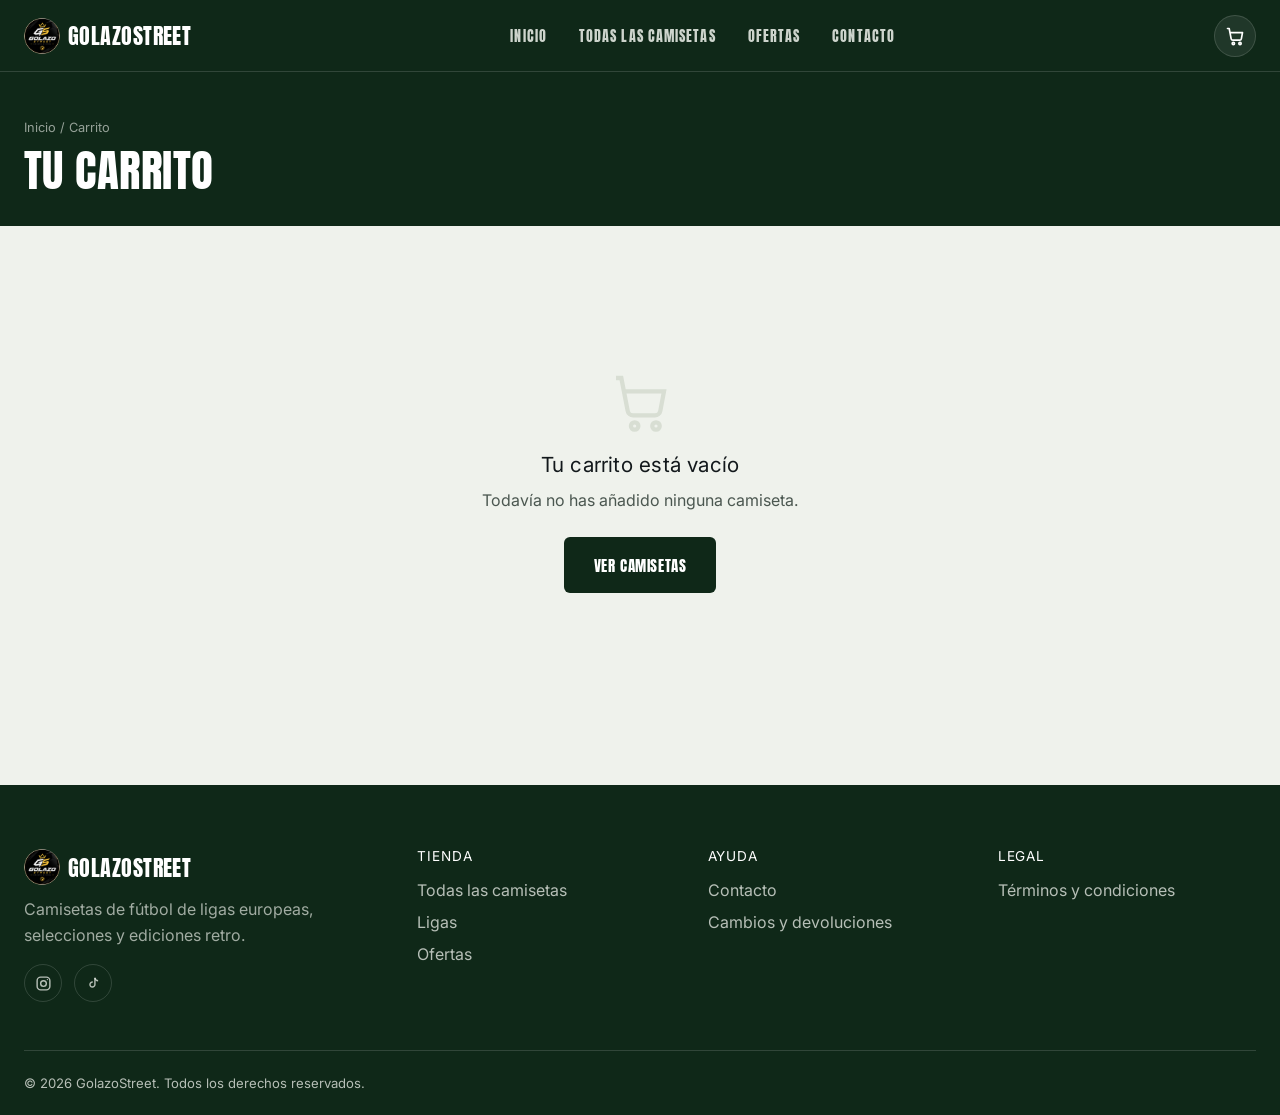
==== carrito.html @ 6dd8e87e "Actualizo la tienda" ====
<!DOCTYPE html>
<html lang="es">
<head>
  <meta charset="UTF-8" />
  <meta name="viewport" content="width=device-width, initial-scale=1.0" />
  <title>Tu carrito — GolazoStreet</title>
  <meta name="description" content="Revisa tu carrito y completa el pago con tarjeta, PayPal o Revolut." />
  <link rel="icon" type="image/png" sizes="32x32" href="assets/icons/favicon-32.png" />
  <link rel="icon" type="image/png" sizes="16x16" href="assets/icons/favicon-16.png" />
  <link rel="apple-touch-icon" sizes="180x180" href="assets/icons/apple-touch-icon.png" />
  <link rel="preconnect" href="https://fonts.googleapis.com" />
  <link rel="preconnect" href="https://fonts.gstatic.com" crossorigin />
  <link href="https://fonts.googleapis.com/css2?family=Anton&family=Inter:wght@400;500;600;700;800&display=swap" rel="stylesheet" />
  <link rel="stylesheet" href="css/style.css" />
</head>
<body>
  <a class="skip-link" href="#contenido-principal">Saltar al contenido</a>

  <header class="site-header">
    <div class="container">
      <a href="index.html" class="brand">
        <img src="assets/images/brand-icon.png" alt="" class="brand-icon" width="36" height="36" />
        <span data-store-name>GolazoStreet</span>
      </a>

      <nav class="main-nav" id="menu-principal">
        <ul>
          <li><a href="index.html" data-nav="index.html">Inicio</a></li>
          <li><a href="productos.html" data-nav="productos.html">Todas las camisetas</a></li>
          <li><a href="productos.html?oferta=1" data-nav="productos.html?oferta=1">Ofertas</a></li>
          <li><a href="contacto.html" data-nav="contacto.html">Contacto</a></li>
        </ul>
      </nav>

      <div class="header-actions">
        <a href="carrito.html" class="icon-btn" aria-label="Ver carrito">
          <svg viewBox="0 0 24 24" fill="none" stroke="currentColor" stroke-width="2" stroke-linecap="round" stroke-linejoin="round"><path d="M3 3h2l2.4 12.4a2 2 0 0 0 2 1.6h8.2a2 2 0 0 0 2-1.6L21 8H6" /><circle cx="10" cy="21" r="1.4" /><circle cx="18" cy="21" r="1.4" /></svg>
          <span class="cart-count" data-cart-count style="display:none">0</span>
        </a>
        <button class="menu-toggle" aria-label="Abrir menú" aria-expanded="false" aria-controls="menu-principal">
          <span></span><span></span><span></span>
        </button>
      </div>
    </div>
  </header>

  <div class="page-banner">
    <div class="container">
      <div class="breadcrumbs"><a href="index.html">Inicio</a> / Carrito</div>
      <h1>Tu carrito</h1>
    </div>
  </div>

  <main id="contenido-principal">
    <section class="section" style="padding-top: var(--space-7);">
      <div class="container" id="carrito-contenedor">
        <!-- Se rellena por JS -->
      </div>
    </section>
  </main>

  <footer class="site-footer">
    <div class="container">
      <div class="footer-grid">
        <div class="footer-brand">
          <a href="index.html" class="brand">
            <img src="assets/images/brand-icon.png" alt="" class="brand-icon" width="36" height="36" />
            <span data-store-name>GolazoStreet</span>
          </a>
          <p>Camisetas de fútbol de ligas europeas, selecciones y ediciones retro.</p>
          <div class="footer-social">
            <a href="#" data-social="instagram" aria-label="Instagram">
              <svg viewBox="0 0 24 24" fill="none" stroke="currentColor" stroke-width="2"><rect x="3" y="3" width="18" height="18" rx="5" /><circle cx="12" cy="12" r="4" /><circle cx="17.5" cy="6.5" r="1" fill="currentColor" stroke="none" /></svg>
            </a>
            <a href="#" data-social="tiktok" aria-label="TikTok">
              <svg viewBox="0 0 24 24" fill="none" stroke="currentColor" stroke-width="2"><path d="M14 4v9.5a3.5 3.5 0 1 1-3-3.46" /><path d="M14 4c.5 2.5 2.2 4 4.5 4.2" /></svg>
            </a>
          </div>
        </div>
        <div class="footer-col">
          <h4>Tienda</h4>
          <ul>
            <li><a href="productos.html">Todas las camisetas</a></li>
            <li><a href="index.html#ligas">Ligas</a></li>
            <li><a href="productos.html?oferta=1">Ofertas</a></li>
          </ul>
        </div>
        <div class="footer-col">
          <h4>Ayuda</h4>
          <ul>
            <li><a href="contacto.html">Contacto</a></li>
            <li><a href="contacto.html">Cambios y devoluciones</a></li>
          </ul>
        </div>
        <div class="footer-col">
          <h4>Legal</h4>
          <ul>
            <li><a href="pages/terminos.html">Términos y condiciones</a></li>
          </ul>
        </div>
      </div>
      <div class="footer-bottom">
        <span>© <span data-store-year>2026</span> <span data-store-name>GolazoStreet</span>. Todos los derechos reservados.</span>
      </div>
    </div>
  </footer>

  <script src="js/config.js"></script>
  <script src="js/jersey-svg.js"></script>
  <script src="js/products-data.js"></script>
  <script src="js/cart.js"></script>
  <script src="js/shipping-data.js"></script>
  <script src="js/app.js"></script>
  <script src="js/payments.js"></script>
  <script src="js/cart-page.js"></script>
</body>
</html>
---- css/style.css ----
/* ==========================================================================
   GolazoStreet — Sistema de diseño
   Paleta: verde césped nocturno + blanco tiza + dorado trofeo + rojo tarjeta
   Tipografía: Anton (display, estilo marcador/dorsal) + Inter (texto)
   Firma visual: dorsal numerado (bloque de número estilo camiseta)
   ========================================================================== */

:root {
  /* Color */
  --pitch-dark: #0f2818;
  --pitch: #1b4332;
  --pitch-light: #2d6a4f;
  --chalk: #eff2ec;
  --chalk-soft: #e2e7dc;
  --white: #ffffff;
  --gold: #ffb627;
  --gold-dark: #e29f1e;
  --ink: #12181b;
  --ink-soft: #4b5750;
  --line: #d8ded3;
  --line-dark: rgba(255, 255, 255, 0.14);
  --red-card: #e63946;
  --red-card-dark: #c22c38;

  /* Tipografía */
  --font-display: "Anton", "Arial Narrow", sans-serif;
  --font-body: "Inter", -apple-system, BlinkMacSystemFont, "Segoe UI", sans-serif;

  /* Espaciado */
  --space-1: 0.25rem;
  --space-2: 0.5rem;
  --space-3: 0.75rem;
  --space-4: 1rem;
  --space-5: 1.5rem;
  --space-6: 2rem;
  --space-7: 3rem;
  --space-8: 4rem;
  --space-9: 6rem;

  /* Layout */
  --max-width: 1280px;
  --radius-sm: 6px;
  --radius-md: 12px;
  --radius-lg: 20px;
  --shadow-sm: 0 1px 2px rgba(15, 40, 24, 0.08), 0 1px 1px rgba(15, 40, 24, 0.06);
  --shadow-md: 0 8px 24px rgba(15, 40, 24, 0.12);
  --shadow-lg: 0 20px 48px rgba(15, 40, 24, 0.18);
  --header-height: 72px;
}

/* ==========================================================================
   Reset
   ========================================================================== */

*,
*::before,
*::after {
  box-sizing: border-box;
}

html {
  scroll-behavior: smooth;
}

@media (prefers-reduced-motion: reduce) {
  html {
    scroll-behavior: auto;
  }
  *,
  *::before,
  *::after {
    animation-duration: 0.001ms !important;
    animation-iteration-count: 1 !important;
    transition-duration: 0.001ms !important;
    scroll-behavior: auto !important;
  }
}

body {
  margin: 0;
  font-family: var(--font-body);
  color: var(--ink);
  background: var(--chalk);
  -webkit-font-smoothing: antialiased;
  overflow-x: hidden;
}

img {
  max-width: 100%;
  display: block;
}

a {
  color: inherit;
  text-decoration: none;
}

button {
  font-family: inherit;
  cursor: pointer;
}

ul {
  list-style: none;
  margin: 0;
  padding: 0;
}

h1, h2, h3, h4 {
  margin: 0;
  font-family: var(--font-display);
  font-weight: 400;
  letter-spacing: 0.01em;
  line-height: 1.05;
  text-transform: uppercase;
}

p {
  margin: 0;
  line-height: 1.6;
  color: var(--ink-soft);
}

input, select, textarea {
  font-family: inherit;
  font-size: 0.85rem;
}

:focus-visible {
  outline: 3px solid var(--gold);
  outline-offset: 2px;
}

.container {
  max-width: var(--max-width);
  margin: 0 auto;
  padding: 0 var(--space-5);
}

@media (max-width: 640px) {
  .container {
    padding: 0 var(--space-4);
  }
}

.visually-hidden {
  position: absolute;
  width: 1px;
  height: 1px;
  overflow: hidden;
  clip: rect(0 0 0 0);
  white-space: nowrap;
}

.skip-link {
  position: absolute;
  left: -999px;
  top: 0;
  background: var(--gold);
  color: var(--ink);
  padding: var(--space-3) var(--space-4);
  z-index: 1000;
  font-weight: 700;
}

.skip-link:focus {
  left: var(--space-4);
  top: var(--space-4);
}

/* ==========================================================================
   Utilidades
   ========================================================================== */

.eyebrow {
  display: inline-flex;
  align-items: center;
  gap: var(--space-2);
  font-family: var(--font-display);
  font-size: 0.8rem;
  letter-spacing: 0.14em;
  text-transform: uppercase;
  color: var(--gold-dark);
}

.eyebrow::before {
  content: "";
  width: 22px;
  height: 3px;
  background: var(--gold);
  display: inline-block;
}

.section {
  padding: var(--space-9) 0;
}

.section-head {
  display: flex;
  align-items: flex-end;
  justify-content: space-between;
  gap: var(--space-5);
  margin-bottom: var(--space-6);
  flex-wrap: wrap;
}

.section-head h2 {
  font-size: clamp(1.7rem, 3vw, 2.6rem);
  margin-top: var(--space-2);
  color: var(--pitch-dark);
}

.section--dark {
  background: var(--pitch-dark);
  color: var(--chalk);
  position: relative;
  overflow: hidden;
}

.section--dark p {
  color: rgba(239, 242, 236, 0.72);
}

.section--dark .section-head h2 {
  color: var(--white);
}

/* ==========================================================================
   Botones
   ========================================================================== */

.btn {
  display: inline-flex;
  align-items: center;
  justify-content: center;
  gap: var(--space-2);
  padding: 0.9rem 1.7rem;
  border-radius: var(--radius-sm);
  font-family: var(--font-display);
  font-size: 0.95rem;
  letter-spacing: 0.04em;
  text-transform: uppercase;
  border: 2px solid transparent;
  transition: transform 0.15s ease, box-shadow 0.15s ease, background-color 0.15s ease, color 0.15s ease;
  white-space: nowrap;
}

.btn:active {
  transform: translateY(1px);
}

.btn-primary {
  background: var(--gold);
  color: var(--ink);
}

.btn-primary:hover {
  background: var(--gold-dark);
  box-shadow: var(--shadow-md);
}

.btn-outline {
  background: transparent;
  border-color: var(--line-dark);
  color: inherit;
}

.btn-outline:hover {
  border-color: var(--gold);
  color: var(--gold);
}

.btn-dark {
  background: var(--pitch-dark);
  color: var(--white);
}

.btn-dark:hover {
  background: var(--pitch);
}

.btn-block {
  width: 100%;
}

.btn-sm {
  padding: 0.6rem 1.1rem;
  font-size: 0.8rem;
}

.btn[disabled] {
  opacity: 0.5;
  cursor: not-allowed;
}

/* ==========================================================================
   Header
   ========================================================================== */

.site-header {
  position: sticky;
  top: 0;
  z-index: 200;
  background: var(--pitch-dark);
  color: var(--chalk);
  height: var(--header-height);
  display: flex;
  align-items: center;
  border-bottom: 1px solid var(--line-dark);
}

.site-header .container {
  display: flex;
  align-items: center;
  justify-content: space-between;
  gap: var(--space-5);
  width: 100%;
}

.brand {
  display: flex;
  align-items: center;
  gap: var(--space-2);
  font-family: var(--font-display);
  font-size: 1.4rem;
  letter-spacing: 0.02em;
  color: var(--white);
  text-transform: uppercase;
  flex-shrink: 0;
}

.brand .brand-icon {
  width: 36px;
  height: 36px;
  border-radius: 50%;
  flex-shrink: 0;
  object-fit: cover;
}

.main-nav {
  flex: 1;
  display: flex;
  justify-content: center;
}

.main-nav ul {
  display: flex;
  gap: var(--space-6);
}

.main-nav a {
  font-family: var(--font-display);
  font-size: 0.85rem;
  letter-spacing: 0.08em;
  text-transform: uppercase;
  color: rgba(239, 242, 236, 0.85);
  padding: var(--space-2) 0;
  border-bottom: 2px solid transparent;
  transition: color 0.15s ease, border-color 0.15s ease;
}

.main-nav a:hover,
.main-nav a.is-active {
  color: var(--gold);
  border-color: var(--gold);
}

.header-actions {
  display: flex;
  align-items: center;
  gap: var(--space-4);
  flex-shrink: 0;
}

.icon-btn {
  position: relative;
  display: inline-flex;
  align-items: center;
  justify-content: center;
  width: 42px;
  height: 42px;
  border-radius: 50%;
  background: rgba(239, 242, 236, 0.08);
  color: var(--white);
  border: 1px solid var(--line-dark);
  transition: background-color 0.15s ease, border-color 0.15s ease;
}

.icon-btn:hover {
  background: rgba(255, 182, 39, 0.16);
  border-color: var(--gold);
}

.icon-btn svg {
  width: 20px;
  height: 20px;
}

.cart-count {
  position: absolute;
  top: -6px;
  right: -6px;
  background: var(--red-card);
  color: var(--white);
  font-size: 0.68rem;
  font-weight: 700;
  min-width: 18px;
  height: 18px;
  border-radius: 999px;
  display: flex;
  align-items: center;
  justify-content: center;
  padding: 0 4px;
  border: 2px solid var(--pitch-dark);
}

.menu-toggle {
  display: none;
  flex-direction: column;
  justify-content: center;
  gap: 5px;
  width: 42px;
  height: 42px;
  border-radius: var(--radius-sm);
  background: transparent;
  border: 1px solid var(--line-dark);
}

.menu-toggle span {
  display: block;
  width: 20px;
  height: 2px;
  background: var(--white);
  margin: 0 auto;
  transition: transform 0.2s ease, opacity 0.2s ease;
}

.menu-toggle[aria-expanded="true"] span:nth-child(1) {
  transform: translateY(7px) rotate(45deg);
}

.menu-toggle[aria-expanded="true"] span:nth-child(2) {
  opacity: 0;
}

.menu-toggle[aria-expanded="true"] span:nth-child(3) {
  transform: translateY(-7px) rotate(-45deg);
}

@media (max-width: 900px) {
  .main-nav {
    position: fixed;
    top: var(--header-height);
    left: 0;
    right: 0;
    bottom: 0;
    background: var(--pitch-dark);
    display: block;
    padding: var(--space-6) var(--space-5);
    transform: translateX(100%);
    transition: transform 0.25s ease;
    overflow-y: auto;
  }

  .main-nav.is-open {
    transform: translateX(0);
  }

  .main-nav ul {
    flex-direction: column;
    gap: 0;
  }

  .main-nav li {
    border-bottom: 1px solid var(--line-dark);
  }

  .main-nav a {
    display: block;
    padding: var(--space-4) 0;
    font-size: 1.1rem;
  }

  .menu-toggle {
    display: flex;
  }
}

/* ==========================================================================
   Hero
   ========================================================================== */

.hero-full {
  position: relative;
  overflow: hidden;
  background: linear-gradient(135deg, var(--pitch) 0%, var(--pitch-dark) 70%);
  padding: var(--space-9) var(--space-5);
  display: flex;
  align-items: center;
  justify-content: center;
  text-align: center;
  min-height: 460px;
}

.hero-full-bg {
  position: absolute;
  inset: 0;
  overflow: hidden;
  z-index: 0;
}

.hfb-stripe {
  position: absolute;
  width: 200%;
  left: -50%;
  transform: rotate(-8deg);
}

.hfb-stripe-1 {
  height: 70px;
  top: 4%;
  background: var(--gold);
  opacity: 0.12;
}

.hfb-stripe-2 {
  height: 120px;
  bottom: -6%;
  background: var(--pitch-light);
  opacity: 0.45;
}

.hfb-ghost {
  position: absolute;
  left: 50%;
  top: 50%;
  transform: translate(-50%, -50%);
  font-family: var(--font-display);
  font-size: min(60vw, 620px);
  color: rgba(255, 255, 255, 0.04);
  line-height: 1;
  user-select: none;
}

.hero-full-content {
  position: relative;
  z-index: 1;
  max-width: 720px;
  display: flex;
  flex-direction: column;
  align-items: center;
  color: var(--white);
}

.eyebrow-light {
  color: var(--gold);
}

.hero-full-title {
  font-family: var(--font-display);
  color: var(--white);
  font-size: clamp(2.2rem, 6vw, 4rem);
  line-height: 1.02;
  margin-top: var(--space-4);
  letter-spacing: 0.01em;
}

.hero-full-title span {
  color: var(--gold);
}

.hero-full-sub {
  margin-top: var(--space-4);
  color: rgba(239, 242, 236, 0.85);
  font-size: clamp(0.9rem, 2vw, 1.05rem);
  max-width: 560px;
}

.hero-full-actions {
  margin-top: var(--space-6);
  display: flex;
  gap: var(--space-4);
  flex-wrap: wrap;
  justify-content: center;
}

.btn-lg {
  padding: 1rem 2rem;
  font-size: 1rem;
}

.hero-full-stats {
  margin-top: var(--space-7);
  display: flex;
  gap: var(--space-7);
  flex-wrap: wrap;
  justify-content: center;
}

.hero-full-stats div {
  display: flex;
  flex-direction: column;
  align-items: center;
}

.hero-full-stats strong {
  font-family: var(--font-display);
  font-size: 1.3rem;
  color: var(--gold);
}

.hero-full-stats span {
  font-size: 0.75rem;
  color: rgba(239, 242, 236, 0.75);
  text-transform: uppercase;
  letter-spacing: 0.05em;
  margin-top: 2px;
}

@media (max-width: 640px) {
  .hero-full {
    min-height: 0;
    padding: var(--space-8) var(--space-4);
  }

  .hero-full-actions {
    flex-direction: column;
    width: 100%;
  }

  .hero-full-actions .btn {
    width: 100%;
  }

  .hero-full-stats {
    gap: var(--space-5);
  }
}

/* ==========================================================================
/* ==========================================================================
   Categorías (ligas)
   ========================================================================== */

.league-grid {
  display: grid;
  grid-template-columns: repeat(auto-fit, minmax(150px, 1fr));
  gap: var(--space-4);
}

.league-card {
  background: var(--white);
  border: 1px solid var(--line);
  border-radius: var(--radius-md);
  padding: var(--space-5);
  display: flex;
  flex-direction: column;
  gap: var(--space-3);
  transition: transform 0.15s ease, box-shadow 0.15s ease, border-color 0.15s ease;
}

.league-card:hover {
  transform: translateY(-4px);
  box-shadow: var(--shadow-md);
  border-color: var(--gold);
}

.league-card .league-num {
  font-family: var(--font-display);
  font-size: 2rem;
  color: var(--chalk-soft);
  -webkit-text-stroke: 1.5px var(--pitch);
  color: transparent;
}

.league-card strong {
  font-family: var(--font-display);
  text-transform: uppercase;
  font-size: 1.05rem;
  color: var(--pitch-dark);
  letter-spacing: 0.02em;
}

.league-card span {
  font-size: 0.85rem;
  color: var(--ink-soft);
}

/* ==========================================================================
   Tarjetas de producto
   ========================================================================== */

.product-grid {
  display: grid;
  grid-template-columns: repeat(auto-fill, minmax(230px, 1fr));
  gap: var(--space-5);
}

@media (max-width: 900px) {
  .product-grid {
    grid-template-columns: repeat(2, 1fr);
    gap: var(--space-4);
  }
}

@media (max-width: 480px) {
  .product-grid {
    gap: var(--space-3);
  }

  .product-card .product-media {
    aspect-ratio: 4 / 4.6;
  }

  .product-card .product-media img {
    padding: var(--space-3);
  }

  .product-body {
    padding: var(--space-3) var(--space-3) var(--space-4);
    gap: var(--space-1);
  }

  .product-body h3 {
    font-size: 0.88rem;
  }

  .product-body .product-name {
    font-size: 0.76rem;
  }

  .price-now {
    font-size: 1.08rem;
  }

  .price-before {
    font-size: 0.76rem;
  }

  .tag {
    font-size: 0.6rem;
    padding: 0.25rem 0.45rem;
  }
}

.product-card {
  background: var(--white);
  border-radius: var(--radius-md);
  overflow: hidden;
  border: 1px solid var(--line);
  display: flex;
  flex-direction: column;
  position: relative;
  transition: transform 0.18s ease, box-shadow 0.18s ease;
}

.product-card:hover {
  transform: translateY(-6px);
  box-shadow: var(--shadow-lg);
}

.product-card .product-media {
  position: relative;
  background: var(--chalk);
  aspect-ratio: 4 / 4.4;
  overflow: hidden;
}

.product-card .product-media img {
  width: 100%;
  height: 100%;
  object-fit: contain;
  padding: var(--space-4);
  transition: transform 0.35s ease;
}

.product-card:hover .product-media img {
  transform: scale(1.05) rotate(-1deg);
}

.product-tags {
  position: absolute;
  top: var(--space-3);
  left: var(--space-3);
  display: flex;
  flex-direction: column;
  gap: var(--space-2);
  z-index: 2;
}

.tag {
  font-family: var(--font-display);
  font-size: 0.68rem;
  letter-spacing: 0.06em;
  text-transform: uppercase;
  padding: 0.3rem 0.55rem;
  border-radius: 4px;
  color: var(--white);
  background: var(--pitch);
}

.tag--new {
  background: var(--pitch);
}

.tag--sale {
  background: var(--red-card);
}

.tag--best {
  background: var(--gold-dark);
  color: var(--ink);
}

.product-body {
  padding: var(--space-4) var(--space-4) var(--space-5);
  display: flex;
  flex-direction: column;
  gap: var(--space-2);
  flex: 1;
}

.product-league {
  font-size: 0.72rem;
  letter-spacing: 0.08em;
  text-transform: uppercase;
  color: var(--pitch-light);
  font-weight: 700;
}

.product-body h3 {
  font-family: var(--font-body);
  font-weight: 700;
  text-transform: none;
  font-size: 1.02rem;
  color: var(--ink);
  letter-spacing: 0;
}

.product-body .product-name {
  font-size: 0.85rem;
  color: var(--ink-soft);
}

.price-row {
  display: flex;
  align-items: baseline;
  gap: var(--space-2);
  margin-top: auto;
  padding-top: var(--space-3);
}

.price-now {
  font-family: var(--font-display);
  font-size: 1.3rem;
  color: var(--pitch-dark);
}

.price-before {
  font-size: 0.85rem;
  color: var(--ink-soft);
  text-decoration: line-through;
  opacity: 0.7;
}

.price-discount {
  font-size: 0.75rem;
  font-weight: 700;
  color: var(--red-card);
}

.product-card .btn {
  margin: 0 var(--space-4) var(--space-4);
}

/* ==========================================================================
   Confianza
   ========================================================================== */

.trust-grid {
  display: grid;
  grid-template-columns: repeat(auto-fit, minmax(220px, 1fr));
  gap: var(--space-5);
}

.trust-card {
  background: rgba(239, 242, 236, 0.06);
  border: 1px solid var(--line-dark);
  border-radius: var(--radius-md);
  padding: var(--space-5);
}

.trust-card .trust-icon {
  width: 46px;
  height: 46px;
  border-radius: 50%;
  background: var(--gold);
  color: var(--ink);
  display: flex;
  align-items: center;
  justify-content: center;
  margin-bottom: var(--space-4);
}

.trust-card .trust-icon svg {
  width: 22px;
  height: 22px;
}

.trust-card h3 {
  font-family: var(--font-body);
  text-transform: none;
  font-size: 1.05rem;
  color: var(--white);
  margin-bottom: var(--space-2);
}

/* ==========================================================================
   FAQ
   ========================================================================== */

.faq-list {
  max-width: 780px;
  margin: 0 auto;
  display: flex;
  flex-direction: column;
  gap: var(--space-3);
}

.faq-item {
  background: var(--white);
  border: 1px solid var(--line);
  border-radius: var(--radius-md);
  overflow: hidden;
}

.faq-item summary {
  list-style: none;
  cursor: pointer;
  display: flex;
  align-items: center;
  justify-content: space-between;
  padding: var(--space-4) var(--space-5);
  font-weight: 700;
  font-size: 0.98rem;
}

.faq-item summary::-webkit-details-marker {
  display: none;
}

.faq-item summary::after {
  content: "+";
  font-family: var(--font-display);
  font-size: 1.4rem;
  color: var(--gold-dark);
  transition: transform 0.2s ease;
  flex-shrink: 0;
  margin-left: var(--space-4);
}

.faq-item[open] summary::after {
  transform: rotate(45deg);
}

.faq-item p {
  padding: 0 var(--space-5) var(--space-5);
}

/* ==========================================================================
   Footer
   ========================================================================== */

.site-footer {
  background: var(--pitch-dark);
  color: rgba(239, 242, 236, 0.75);
  padding: var(--space-8) 0 var(--space-5);
}

.footer-grid {
  display: grid;
  grid-template-columns: 1.4fr 1fr 1fr 1fr;
  gap: var(--space-6);
  padding-bottom: var(--space-7);
  border-bottom: 1px solid var(--line-dark);
}

.footer-brand p {
  color: rgba(239, 242, 236, 0.65);
  margin-top: var(--space-3);
  max-width: 32ch;
}

.footer-social {
  display: flex;
  gap: var(--space-3);
  margin-top: var(--space-4);
}

.footer-social a {
  width: 38px;
  height: 38px;
  border-radius: 50%;
  border: 1px solid var(--line-dark);
  display: flex;
  align-items: center;
  justify-content: center;
  transition: border-color 0.15s ease, color 0.15s ease;
}

.footer-social a:hover {
  border-color: var(--gold);
  color: var(--gold);
}

.footer-social svg {
  width: 17px;
  height: 17px;
}

.footer-col h4 {
  font-family: var(--font-body);
  text-transform: none;
  font-size: 0.85rem;
  letter-spacing: 0.06em;
  text-transform: uppercase;
  color: var(--white);
  margin-bottom: var(--space-4);
}

.footer-col ul {
  display: flex;
  flex-direction: column;
  gap: var(--space-3);
}

.footer-col a:hover {
  color: var(--gold);
}

.footer-bottom {
  display: flex;
  justify-content: space-between;
  align-items: center;
  flex-wrap: wrap;
  gap: var(--space-3);
  padding-top: var(--space-5);
  font-size: 0.82rem;
}

@media (max-width: 900px) {
  .footer-grid {
    grid-template-columns: 1fr 1fr;
  }
}

@media (max-width: 560px) {
  .footer-grid {
    grid-template-columns: 1fr;
  }
}

/* ==========================================================================
   Migas de pan / encabezado de página
   ========================================================================== */

.page-banner {
  background: var(--pitch-dark);
  color: var(--white);
  padding: var(--space-7) 0 var(--space-6);
}

.breadcrumbs {
  font-size: 0.8rem;
  color: rgba(239, 242, 236, 0.6);
  margin-bottom: var(--space-3);
}

.breadcrumbs a:hover {
  color: var(--gold);
}

.page-banner h1 {
  font-size: clamp(1.9rem, 4vw, 2.8rem);
  color: var(--white);
}

/* ==========================================================================
   Página de catálogo / filtros
   ========================================================================== */

.catalog-layout {
  display: grid;
  grid-template-columns: 260px 1fr;
  gap: var(--space-7);
  align-items: flex-start;
}

.filters-panel {
  background: var(--white);
  border: 1px solid var(--line);
  border-radius: var(--radius-md);
  padding: var(--space-5);
  position: sticky;
  top: calc(var(--header-height) + var(--space-4));
  max-height: calc(100vh - var(--header-height) - var(--space-4) * 2);
  overflow-y: auto;
}

.filters-panel h3 {
  font-family: var(--font-body);
  text-transform: none;
  font-size: 0.95rem;
  margin-bottom: var(--space-3);
}

.filter-group {
  padding: var(--space-4) 0;
  border-bottom: 1px solid var(--line);
}

.filter-group:first-of-type {
  padding-top: 0;
}

.filter-group:last-of-type {
  border-bottom: none;
}

.filter-option {
  display: flex;
  align-items: center;
  gap: var(--space-2);
  padding: var(--space-1) 0;
  font-size: 0.9rem;
  cursor: pointer;
}

.filter-option input {
  accent-color: var(--pitch);
  width: 16px;
  height: 16px;
}

.price-range {
  display: flex;
  align-items: center;
  gap: var(--space-2);
}

.price-range input[type="number"] {
  width: 100%;
  padding: var(--space-2);
  border: 1px solid var(--line);
  border-radius: var(--radius-sm);
}

.catalog-toolbar {
  display: flex;
  align-items: center;
  justify-content: space-between;
  gap: var(--space-4);
  flex-wrap: wrap;
  margin-bottom: var(--space-5);
}

.search-box {
  flex: 1;
  min-width: 220px;
  position: relative;
}

.search-box input {
  width: 100%;
  padding: 0.75rem var(--space-4) 0.75rem 2.6rem;
  border-radius: var(--radius-sm);
  border: 1px solid var(--line);
  background: var(--white);
}

.search-box svg {
  position: absolute;
  left: var(--space-3);
  top: 50%;
  transform: translateY(-50%);
  width: 18px;
  height: 18px;
  color: var(--ink-soft);
}

.sort-select {
  padding: 0.75rem var(--space-4);
  border-radius: var(--radius-sm);
  border: 1px solid var(--line);
  background: var(--white);
}

.results-count {
  font-size: 0.85rem;
  color: var(--ink-soft);
  margin-bottom: var(--space-4);
}

.catalog-summary-bar {
  display: flex;
  align-items: center;
  justify-content: space-between;
  gap: var(--space-4);
  margin-bottom: var(--space-4);
}

.catalog-summary-bar .results-count {
  margin-bottom: 0;
  white-space: nowrap;
}

.filter-sort-trigger {
  align-items: center;
  gap: var(--space-2);
  padding: 0.65rem var(--space-4);
  border: 1px solid var(--line-dark);
  border-radius: var(--radius-md);
  background: var(--white);
  font-family: var(--font-body);
  font-size: 0.88rem;
  font-weight: 700;
  text-transform: none;
  letter-spacing: normal;
  color: var(--ink);
}

.filter-sort-trigger svg {
  width: 18px;
  height: 18px;
  flex-shrink: 0;
  color: var(--ink);
}

.filter-sort-trigger:hover,
.filter-sort-trigger:active {
  border-color: var(--gold-dark);
  color: inherit;
}

.mobile-filters-toggle {
  display: none;
}

.empty-state {
  text-align: center;
  padding: var(--space-8) var(--space-4);
  color: var(--ink-soft);
}

.empty-state strong {
  display: block;
  font-family: var(--font-display);
  font-size: 1.3rem;
  color: var(--pitch-dark);
  margin-bottom: var(--space-2);
  text-transform: uppercase;
}

@media (max-width: 900px) {
  .catalog-layout {
    grid-template-columns: 1fr;
  }

  .filters-panel {
    position: fixed;
    inset: 0;
    top: var(--header-height);
    z-index: 150;
    border-radius: 0;
    max-height: none;
    overflow-y: auto;
    transform: translateX(-100%);
    transition: transform 0.25s ease;
  }

  .filters-panel.is-open {
    transform: translateX(0);
  }

  .mobile-filters-toggle {
    display: inline-flex;
  }
}

/* ==========================================================================
   Página de producto individual
   ========================================================================== */

.product-detail {
  display: grid;
  grid-template-columns: 1fr 1fr;
  gap: var(--space-8);
  align-items: flex-start;
}

.gallery-main {
  background: var(--white);
  border: 1px solid var(--line);
  border-radius: var(--radius-lg);
  aspect-ratio: 1 / 1;
  display: flex;
  align-items: center;
  justify-content: center;
  overflow: hidden;
  cursor: zoom-in;
  position: relative;
}

.gallery-main img {
  width: 80%;
  height: 80%;
  object-fit: contain;
  transition: transform 0.2s ease;
}

.gallery-main:hover img {
  transform: scale(1.06);
}

.gallery-thumbs {
  display: flex;
  gap: var(--space-3);
  margin-top: var(--space-4);
  flex-wrap: wrap;
}

.gallery-thumbs button {
  width: 76px;
  height: 76px;
  border-radius: var(--radius-sm);
  border: 2px solid var(--line);
  background: var(--white);
  padding: var(--space-2);
  transition: border-color 0.15s ease;
}

.gallery-thumbs button.is-active,
.gallery-thumbs button:hover {
  border-color: var(--gold);
}

.gallery-thumbs img {
  width: 100%;
  height: 100%;
  object-fit: contain;
}

.detail-info .product-league {
  font-size: 0.8rem;
}

.detail-info h1 {
  font-family: var(--font-body);
  text-transform: none;
  font-size: 1.7rem;
  color: var(--ink);
  margin-top: var(--space-2);
}

.detail-info .detail-subname {
  color: var(--ink-soft);
  margin-top: var(--space-1);
}

.detail-price {
  display: flex;
  align-items: baseline;
  gap: var(--space-3);
  margin-top: var(--space-4);
}

.detail-price .price-now {
  font-size: 2rem;
}

.detail-desc {
  margin-top: var(--space-5);
  padding-top: var(--space-5);
  border-top: 1px solid var(--line);
}

.size-block {
  margin-top: var(--space-6);
}

.size-block h4,
.qty-block h4 {
  font-family: var(--font-body);
  text-transform: none;
  font-size: 0.85rem;
  font-weight: 700;
  margin-bottom: var(--space-3);
}

.size-options {
  display: flex;
  gap: var(--space-2);
  flex-wrap: wrap;
}

.size-options input {
  position: absolute;
  opacity: 0;
  pointer-events: none;
}

.size-options label {
  display: inline-flex;
  align-items: center;
  justify-content: center;
  width: 48px;
  height: 48px;
  border-radius: var(--radius-sm);
  border: 2px solid var(--line);
  font-weight: 700;
  cursor: pointer;
  transition: border-color 0.15s ease, background-color 0.15s ease;
}

.size-options input:checked + label {
  border-color: var(--pitch);
  background: var(--pitch);
  color: var(--white);
}

.size-hint {
  font-size: 0.8rem;
  margin-top: var(--space-2);
  color: var(--ink-soft);
}

.size-guide-link {
  color: var(--gold-dark);
  text-decoration: underline;
  font-weight: 700;
}

.size-guide-link:hover {
  color: var(--gold);
}

.qty-block {
  margin-top: var(--space-5);
}

.qty-stepper {
  display: inline-flex;
  align-items: center;
  border: 2px solid var(--line);
  border-radius: var(--radius-sm);
}

.qty-stepper button {
  width: 42px;
  height: 42px;
  background: none;
  border: none;
  font-size: 1.1rem;
  font-weight: 700;
  color: var(--pitch-dark);
}

.qty-stepper button:hover {
  color: var(--gold-dark);
}

.qty-stepper input {
  width: 44px;
  text-align: center;
  border: none;
  border-left: 2px solid var(--line);
  border-right: 2px solid var(--line);
  height: 42px;
  font-weight: 700;
}

.custom-block {
  margin-top: var(--space-6);
  padding: var(--space-4);
  border: 1px solid var(--line);
  border-radius: var(--radius-md);
  background: var(--chalk);
}

.custom-block h4 {
  font-family: var(--font-body);
  text-transform: none;
  font-size: 0.85rem;
  font-weight: 700;
  margin-bottom: var(--space-3);
}

.check-option {
  display: flex;
  align-items: flex-start;
  gap: var(--space-3);
  cursor: pointer;
  font-size: 0.92rem;
  padding: var(--space-2) 0;
}

.check-option + .check-option {
  border-top: 1px solid var(--line);
  margin-top: var(--space-1);
  padding-top: var(--space-3);
}

.check-option input {
  width: 20px;
  height: 20px;
  flex-shrink: 0;
  margin-top: 2px;
  accent-color: var(--pitch);
  cursor: pointer;
}

.check-option strong {
  color: var(--pitch);
  font-weight: 700;
}

.custom-fields {
  display: grid;
  grid-template-columns: 1fr 1fr;
  gap: var(--space-3);
  margin: var(--space-1) 0 var(--space-3) 32px;
}

.custom-field label {
  display: block;
  font-size: 0.78rem;
  font-weight: 700;
  color: var(--ink-soft);
  margin-bottom: var(--space-1);
}

.custom-field input {
  width: 100%;
  height: 42px;
  padding: 0 var(--space-3);
  border: 2px solid var(--line);
  border-radius: var(--radius-sm);
  font-weight: 700;
  text-transform: uppercase;
  background: var(--white);
}

.custom-field input:focus {
  outline: none;
  border-color: var(--pitch);
}

.price-breakdown {
  margin-top: var(--space-4);
  padding-top: var(--space-3);
  border-top: 1px dashed var(--line);
  font-size: 0.85rem;
}

.price-breakdown-row {
  display: flex;
  justify-content: space-between;
  gap: var(--space-3);
  padding: var(--space-1) 0;
  color: var(--ink-soft);
}

.price-breakdown-total {
  margin-top: var(--space-1);
  padding-top: var(--space-2);
  border-top: 1px solid var(--line);
  font-weight: 700;
  color: var(--ink);
  font-size: 0.95rem;
}

@media (max-width: 480px) {
  .custom-fields {
    grid-template-columns: 1fr;
    margin-left: 0;
  }
}

.detail-actions {
  display: flex;
  gap: var(--space-3);
  margin-top: var(--space-6);
  flex-wrap: wrap;
}

.detail-actions .btn {
  flex: 1;
  min-width: 200px;
}

.form-feedback {
  margin-top: var(--space-3);
  font-size: 0.88rem;
  font-weight: 700;
  color: var(--pitch);
}

.form-feedback.is-error {
  color: var(--red-card-dark);
}

.detail-meta {
  margin-top: var(--space-6);
  display: flex;
  flex-direction: column;
  gap: var(--space-3);
}

.detail-meta-item {
  display: flex;
  gap: var(--space-3);
  padding: var(--space-3);
  border: 1px solid var(--line);
  border-radius: var(--radius-sm);
  font-size: 0.88rem;
}

.detail-meta-item svg {
  width: 20px;
  height: 20px;
  flex-shrink: 0;
  color: var(--pitch);
}

.related-heading {
  margin-top: var(--space-9);
}

@media (max-width: 860px) {
  .product-detail {
    grid-template-columns: 1fr;
  }
}

/* Lightbox */

.lightbox {
  position: fixed;
  inset: 0;
  background: rgba(15, 24, 27, 0.92);
  display: none;
  align-items: center;
  justify-content: center;
  z-index: 500;
  padding: var(--space-6);
}

.lightbox.is-open {
  display: flex;
}

.lightbox img {
  max-width: 90vw;
  max-height: 85vh;
  object-fit: contain;
}

.lightbox-close {
  position: absolute;
  top: var(--space-5);
  right: var(--space-5);
  width: 44px;
  height: 44px;
  border-radius: 50%;
  background: var(--white);
  border: none;
  font-size: 1.4rem;
  font-weight: 700;
}

/* ==========================================================================
   Carrito
   ========================================================================== */

.cart-layout {
  display: grid;
  grid-template-columns: 1fr 360px;
  gap: var(--space-7);
  align-items: flex-start;
}

.cart-list {
  display: flex;
  flex-direction: column;
  gap: var(--space-4);
}

.cart-item {
  display: grid;
  grid-template-columns: 96px 1fr auto;
  gap: var(--space-4);
  background: var(--white);
  border: 1px solid var(--line);
  border-radius: var(--radius-md);
  padding: var(--space-4);
  align-items: center;
}

.cart-item .cart-thumb {
  width: 96px;
  height: 96px;
  background: var(--chalk);
  border-radius: var(--radius-sm);
  display: flex;
  align-items: center;
  justify-content: center;
  overflow: hidden;
}

.cart-item .cart-thumb img {
  width: 90%;
  height: 90%;
  object-fit: contain;
}

.cart-item-info strong {
  display: block;
  font-size: 0.98rem;
}

.cart-item-info .cart-item-meta {
  font-size: 0.82rem;
  color: var(--ink-soft);
  margin-top: var(--space-1);
}

.cart-item-extras {
  display: flex;
  flex-direction: column;
  gap: 2px;
  margin-top: var(--space-2);
}

.cart-item-extra {
  font-size: 0.78rem;
  color: var(--pitch);
  font-weight: 700;
}

.cart-item-extra em {
  font-style: normal;
  color: var(--ink-soft);
  font-weight: 500;
}

.cart-item-controls {
  display: flex;
  flex-direction: column;
  align-items: flex-end;
  gap: var(--space-3);
}

.cart-item-remove {
  background: none;
  border: none;
  color: var(--red-card);
  font-size: 0.8rem;
  font-weight: 700;
  text-decoration: underline;
}

.cart-item-price {
  font-family: var(--font-display);
  font-size: 1.1rem;
  color: var(--pitch-dark);
}

.cart-summary {
  background: var(--white);
  border: 1px solid var(--line);
  border-radius: var(--radius-md);
  padding: var(--space-5);
  position: sticky;
  top: calc(var(--header-height) + var(--space-4));
}

.cart-summary h3 {
  font-family: var(--font-body);
  text-transform: none;
  font-size: 1.1rem;
  margin-bottom: var(--space-4);
}

.summary-row {
  display: flex;
  justify-content: space-between;
  padding: var(--space-2) 0;
  font-size: 0.92rem;
  color: var(--ink-soft);
}

.summary-row.total {
  border-top: 1px solid var(--line);
  margin-top: var(--space-2);
  padding-top: var(--space-3);
  font-family: var(--font-display);
  font-size: 1.2rem;
  color: var(--ink);
}

.summary-shipping-note {
  font-size: 0.76rem;
  color: var(--ink-soft);
  text-align: right;
  margin-top: -2px;
}

.payment-options {
  margin-top: var(--space-5);
  display: flex;
  flex-direction: column;
  gap: var(--space-3);
}

.payment-note {
  font-size: 0.78rem;
  color: var(--ink-soft);
  margin-top: var(--space-3);
}

.shipping-form {
  background: var(--white);
  border: 1px solid var(--line);
  border-radius: var(--radius-md);
  padding: var(--space-5);
  margin-bottom: var(--space-5);
}

.shipping-form h3 {
  margin-bottom: var(--space-2);
}

.shipping-form-note {
  font-size: 0.85rem;
  color: var(--ink-soft);
  margin-bottom: var(--space-4);
}

.shipping-grid {
  display: grid;
  grid-template-columns: 1fr 1fr;
  gap: var(--space-4);
}

.shipping-grid .form-field.full-width {
  grid-column: 1 / -1;
}

.shipping-grid .form-field.is-invalid input {
  border-color: var(--red-card);
  outline: 2px solid var(--red-card);
  outline-offset: -1px;
}

@media (max-width: 640px) {
  .shipping-grid {
    grid-template-columns: 1fr;
  }
}

.empty-cart {
  text-align: center;
  padding: var(--space-9) var(--space-4);
}

.empty-cart svg {
  width: 64px;
  height: 64px;
  color: var(--line);
  margin-bottom: var(--space-4);
}

@media (max-width: 860px) {
  .cart-layout {
    grid-template-columns: 1fr;
  }

  .cart-item {
    grid-template-columns: 72px 1fr;
  }

  .cart-item-controls {
    grid-column: 1 / -1;
    flex-direction: row;
    justify-content: space-between;
    align-items: center;
  }
}

/* ==========================================================================
   Contacto
   ========================================================================== */

.contact-layout {
  display: grid;
  grid-template-columns: 1fr 1fr;
  gap: var(--space-8);
}

.contact-form {
  background: var(--white);
  border: 1px solid var(--line);
  border-radius: var(--radius-md);
  padding: var(--space-6);
  display: flex;
  flex-direction: column;
  gap: var(--space-4);
}

.form-field {
  display: flex;
  flex-direction: column;
  gap: var(--space-2);
}

.form-field label {
  font-size: 0.85rem;
  font-weight: 700;
}

.form-field input,
.form-field select,
.form-field textarea {
  padding: 0.8rem;
  border: 1px solid var(--line);
  border-radius: var(--radius-sm);
}

.contact-info-card {
  background: var(--pitch-dark);
  color: var(--chalk);
  border-radius: var(--radius-md);
  padding: var(--space-6);
}

.contact-info-card .eyebrow {
  color: var(--gold);
}

.contact-info-item {
  display: flex;
  gap: var(--space-3);
  margin-top: var(--space-5);
}

.contact-info-item svg {
  width: 22px;
  height: 22px;
  color: var(--gold);
  flex-shrink: 0;
}

.contact-info-item strong {
  display: block;
  font-size: 0.92rem;
}

.contact-info-item span {
  font-size: 0.85rem;
  color: rgba(239, 242, 236, 0.7);
}

@media (max-width: 860px) {
  .contact-layout {
    grid-template-columns: 1fr;
  }
}

/* ==========================================================================
   Toast
   ========================================================================== */

.toast {
  position: fixed;
  bottom: var(--space-5);
  left: 50%;
  transform: translateX(-50%) translateY(120%);
  background: var(--pitch-dark);
  color: var(--white);
  padding: var(--space-4) var(--space-5);
  border-radius: var(--radius-sm);
  box-shadow: var(--shadow-lg);
  border-left: 4px solid var(--gold);
  z-index: 600;
  transition: transform 0.25s ease;
  font-size: 0.9rem;
  max-width: 90vw;
}

.toast.is-visible {
  transform: translateX(-50%) translateY(0);
}
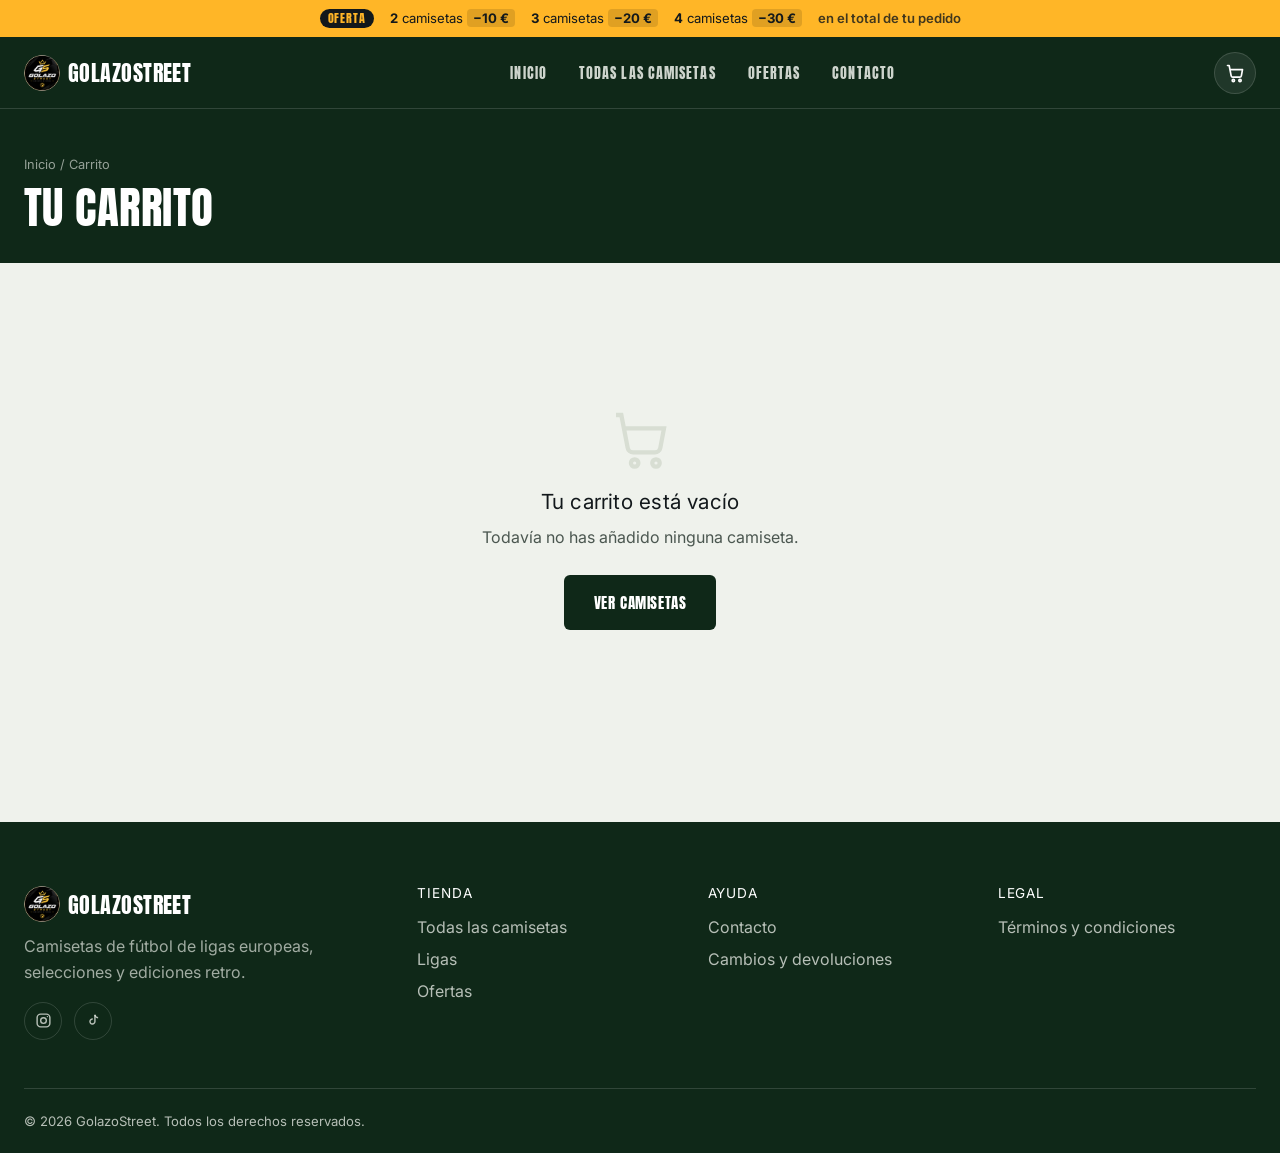
==== commit 4165ac0b: "Actualizo la web" ====
--- a/carrito.html
+++ b/carrito.html
@@ -110,6 +110,7 @@
   <script src="js/products-data.js"></script>
   <script src="js/cart.js"></script>
   <script src="js/shipping-data.js"></script>
+  <script src="js/discounts.js"></script>
   <script src="js/app.js"></script>
   <script src="js/payments.js"></script>
   <script src="js/cart-page.js"></script>
--- a/css/style.css
+++ b/css/style.css
@@ -492,60 +492,18 @@
 
 .hero-full {
   position: relative;
-  overflow: hidden;
-  background: linear-gradient(135deg, var(--pitch) 0%, var(--pitch-dark) 70%);
-  padding: var(--space-9) var(--space-5);
-  display: flex;
-  align-items: center;
-  justify-content: center;
+  display: flex;
+  flex-direction: column;
+  align-items: center;
   text-align: center;
-  min-height: 460px;
-}
-
-.hero-full-bg {
-  position: absolute;
-  inset: 0;
-  overflow: hidden;
-  z-index: 0;
-}
-
-.hfb-stripe {
-  position: absolute;
-  width: 200%;
-  left: -50%;
-  transform: rotate(-8deg);
-}
-
-.hfb-stripe-1 {
-  height: 70px;
-  top: 4%;
-  background: var(--gold);
-  opacity: 0.12;
-}
-
-.hfb-stripe-2 {
-  height: 120px;
-  bottom: -6%;
-  background: var(--pitch-light);
-  opacity: 0.45;
-}
-
-.hfb-ghost {
-  position: absolute;
-  left: 50%;
-  top: 50%;
-  transform: translate(-50%, -50%);
-  font-family: var(--font-display);
-  font-size: min(60vw, 620px);
-  color: rgba(255, 255, 255, 0.04);
-  line-height: 1;
-  user-select: none;
+  background: linear-gradient(180deg, #0a1f13 0%, var(--pitch-dark) 100%);
 }
 
 .hero-full-content {
   position: relative;
-  z-index: 1;
-  max-width: 720px;
+  z-index: 2;
+  max-width: 860px;
+  padding: var(--space-6) var(--space-5) var(--space-6);
   display: flex;
   flex-direction: column;
   align-items: center;
@@ -559,10 +517,11 @@
 .hero-full-title {
   font-family: var(--font-display);
   color: var(--white);
-  font-size: clamp(2.2rem, 6vw, 4rem);
+  font-size: clamp(2.3rem, 6vw, 4.2rem);
   line-height: 1.02;
   margin-top: var(--space-4);
   letter-spacing: 0.01em;
+  text-wrap: balance;
 }
 
 .hero-full-title span {
@@ -571,13 +530,14 @@
 
 .hero-full-sub {
   margin-top: var(--space-4);
-  color: rgba(239, 242, 236, 0.85);
-  font-size: clamp(0.9rem, 2vw, 1.05rem);
-  max-width: 560px;
+  color: rgba(239, 242, 236, 0.92);
+  font-size: clamp(0.88rem, 1.5vw, 1rem);
+  line-height: 1.55;
+  max-width: 780px;
 }
 
 .hero-full-actions {
-  margin-top: var(--space-6);
+  margin-top: var(--space-5);
   display: flex;
   gap: var(--space-4);
   flex-wrap: wrap;
@@ -589,12 +549,27 @@
   font-size: 1rem;
 }
 
+/* La foto se ve siempre entera: ni se recorta ni se deforma, solo se
+   escala al ancho disponible. Su altura la marca su propia proporción. */
+.hero-full-photo {
+  position: relative;
+  z-index: 1;
+  display: block;
+  width: 100%;
+  height: auto;
+}
+
 .hero-full-stats {
-  margin-top: var(--space-7);
+  position: relative;
+  z-index: 2;
+  width: 100%;
   display: flex;
   gap: var(--space-7);
   flex-wrap: wrap;
   justify-content: center;
+  padding: var(--space-4) var(--space-5);
+  background: rgba(0, 0, 0, 0.5);
+  border-top: 1px solid rgba(255, 255, 255, 0.1);
 }
 
 .hero-full-stats div {
@@ -605,22 +580,21 @@
 
 .hero-full-stats strong {
   font-family: var(--font-display);
-  font-size: 1.3rem;
+  font-size: 1.15rem;
   color: var(--gold);
 }
 
 .hero-full-stats span {
-  font-size: 0.75rem;
-  color: rgba(239, 242, 236, 0.75);
+  font-size: 0.72rem;
+  color: rgba(239, 242, 236, 0.8);
   text-transform: uppercase;
   letter-spacing: 0.05em;
   margin-top: 2px;
 }
 
 @media (max-width: 640px) {
-  .hero-full {
-    min-height: 0;
-    padding: var(--space-8) var(--space-4);
+  .hero-full-content {
+    padding: var(--space-5) var(--space-4) var(--space-5);
   }
 
   .hero-full-actions {
@@ -634,10 +608,10 @@
 
   .hero-full-stats {
     gap: var(--space-5);
-  }
-}
-
-/* ==========================================================================
+    padding: var(--space-3) var(--space-4);
+  }
+}
+
 /* ==========================================================================
    Categorías (ligas)
    ========================================================================== */
@@ -1376,6 +1350,175 @@
 
 .detail-price .price-now {
   font-size: 2rem;
+}
+
+/* Oferta por cantidad ------------------------------------------------- */
+.promo-bar {
+  background: var(--gold);
+  color: var(--ink);
+  font-size: 0.82rem;
+  line-height: 1.3;
+  padding: 0.55rem var(--space-4);
+  text-align: center;
+}
+
+.promo-bar-inner {
+  max-width: var(--max-width);
+  margin: 0 auto;
+  display: flex;
+  flex-wrap: wrap;
+  align-items: center;
+  justify-content: center;
+  gap: 0.3rem 1rem;
+}
+
+.promo-bar-label {
+  background: var(--ink);
+  color: var(--gold);
+  font-family: var(--font-display);
+  font-size: 0.72rem;
+  letter-spacing: 0.08em;
+  text-transform: uppercase;
+  padding: 0.2em 0.7em;
+  border-radius: 999px;
+}
+
+.promo-tiers {
+  display: flex;
+  flex-wrap: wrap;
+  justify-content: center;
+  gap: 0.3rem 1rem;
+}
+
+.promo-tier {
+  white-space: nowrap;
+}
+
+.promo-save {
+  background: rgba(0, 0, 0, 0.12);
+  padding: 0.1em 0.45em;
+  border-radius: 4px;
+}
+
+.promo-bar-note {
+  font-weight: 600;
+  opacity: 0.8;
+}
+
+@media (max-width: 640px) {
+  .promo-bar {
+    font-size: 0.74rem;
+    padding: 0.5rem var(--space-3);
+  }
+
+  .promo-bar-inner {
+    gap: 0.35rem 0.6rem;
+  }
+
+  /* Línea 1: etiqueta + "en el total de tu pedido". Línea 2: los tres tramos en columnas iguales. */
+  .promo-bar-label {
+    order: 1;
+  }
+
+  .promo-bar-note {
+    order: 2;
+  }
+
+  .promo-tiers {
+    order: 3;
+    flex-basis: 100%;
+    display: grid;
+    grid-template-columns: repeat(3, 1fr);
+    gap: 0.3rem;
+  }
+
+  .promo-tier {
+    display: flex;
+    flex-direction: column;
+    align-items: center;
+    gap: 0.15rem;
+    white-space: normal;
+  }
+}
+
+.detail-offer {
+  margin-top: var(--space-4);
+  padding: var(--space-3) var(--space-4);
+  border: 1px dashed var(--gold-dark);
+  background: rgba(255, 182, 39, 0.12);
+  border-radius: var(--radius-md);
+}
+
+.detail-offer-title {
+  font-family: var(--font-display);
+  font-size: 0.8rem;
+  letter-spacing: 0.08em;
+  text-transform: uppercase;
+  color: var(--ink);
+}
+
+.detail-offer-tiers {
+  display: flex;
+  flex-wrap: wrap;
+  gap: var(--space-2);
+  margin-top: var(--space-2);
+}
+
+.offer-chip {
+  background: var(--white);
+  border: 1px solid var(--gold-dark);
+  border-radius: 999px;
+  padding: 0.25rem 0.8rem;
+  font-size: 0.85rem;
+}
+
+.offer-chip em {
+  font-style: normal;
+  font-weight: 800;
+  color: var(--pitch);
+}
+
+.detail-offer-note {
+  margin-top: var(--space-2);
+  font-size: 0.78rem;
+  color: var(--ink-soft);
+}
+
+.summary-row[hidden],
+.discount-nudge[hidden] {
+  display: none;
+}
+
+.summary-row.summary-discount {
+  color: var(--pitch);
+  font-weight: 700;
+  gap: var(--space-3);
+}
+
+.summary-row.summary-discount span:last-child {
+  white-space: nowrap;
+}
+
+/* En el resumen (fondo blanco) el botón de contorno necesita un borde visible */
+.cart-summary .btn-outline {
+  border-color: var(--pitch);
+  color: var(--pitch);
+}
+
+.cart-summary .btn-outline:hover {
+  border-color: var(--gold-dark);
+  color: var(--gold-dark);
+}
+
+.discount-nudge {
+  margin-top: var(--space-3);
+  padding: 0.6rem 0.8rem;
+  background: rgba(255, 182, 39, 0.16);
+  border-left: 3px solid var(--gold);
+  border-radius: var(--radius-sm);
+  font-size: 0.85rem;
+  font-weight: 600;
+  color: var(--ink);
 }
 
 .detail-desc {
